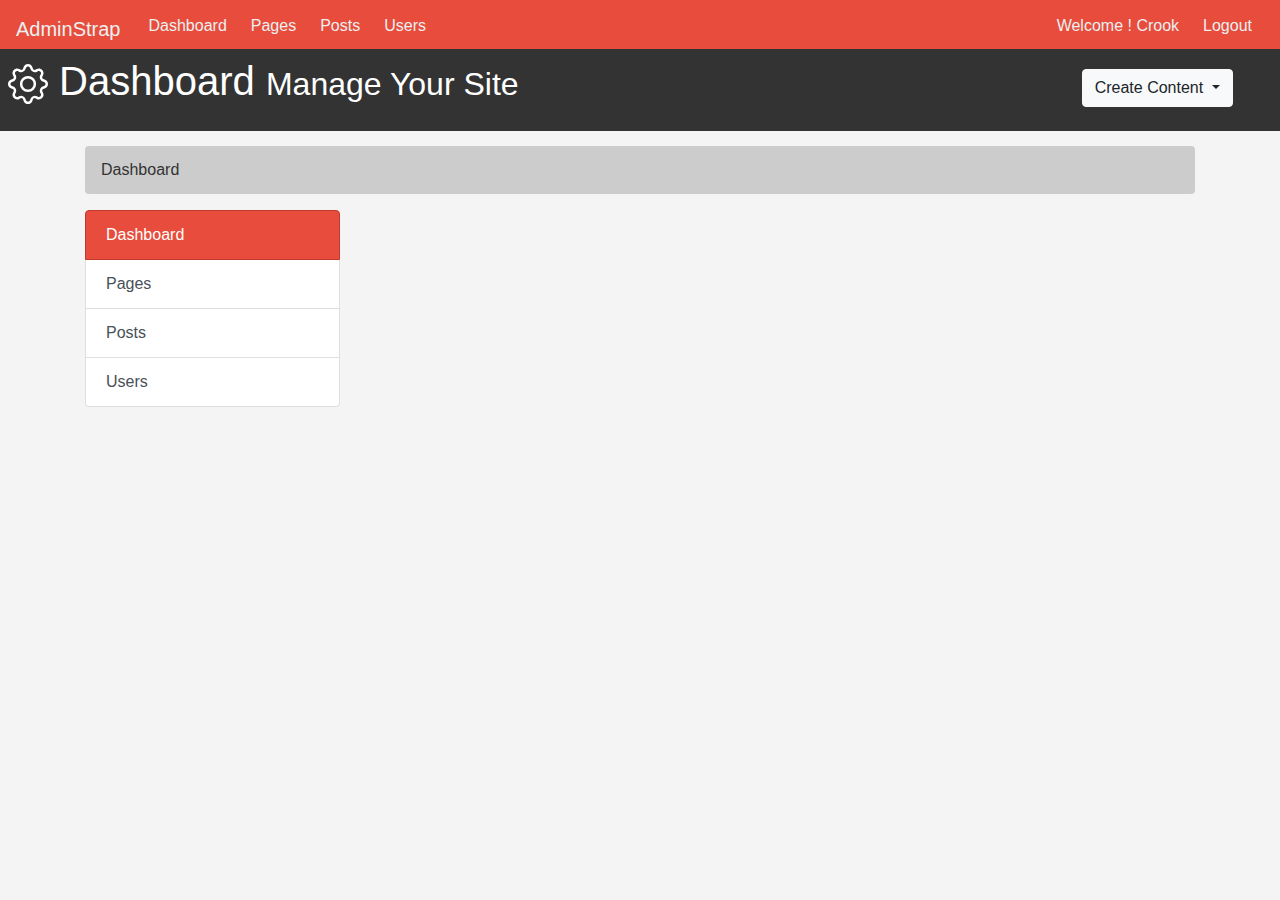
==== index.html @ 679e5288 "First commit" ====
<!doctype html>
<html lang="en">
  <head>
    <meta charset="utf-8">
    <meta name="viewport" content="width=device-width, initial-scale=1, shrink-to-fit=no">
    <title>AdminStrap | Dashboard</title>
    <!-- Bootstrap core CSS -->
    <link rel="stylesheet" href="css/bootstrap.min.css">
    <link rel="stylesheet" href="css/style.css">
  </head>
  <body>
    <nav class="navbar navbar-expand-md navbar-default">
  <a class="navbar-brand" href="#">AdminStrap</a>
  <button class="navbar-toggler" type="button" data-toggle="collapse" data-target="#navbarsExampleDefault" aria-controls="navbarsExampleDefault" aria-expanded="false" aria-label="Toggle navigation">
    <span class="navbar-toggler-icon"></span>
  </button>

  <div class="collapse navbar-collapse" id="navbarsExampleDefault">
    <ul class="navbar-nav mr-auto">
      <li class="nav-item">
        <a class="nav-link active" href="index.html" >Dashboard</a>
      </li>
      <li class="nav-item">
        <a class="nav-link" href="#">Pages</a>
      </li>
      <li class="nav-item">
        <a class="nav-link" href="#">Posts</a>
      </li>
      <li class="nav-item">
        <a class="nav-link" href="#">Users</a>
      </li>
    </ul>
    <ul class="navbar-nav">
      <li class="nav-item">
        <a class="nav-link" href="index.html">Welcome ! Crook</a>
      </li>
      <li class="nav-item">
        <a class="nav-link" href="login.html">Logout</a>
      </li>
    </ul>
  </div>
</nav>
<header id="header">
    <div class="container-fluid">
        <div class="row">
            <div class="col-md-10 p-2">
                <h1>
            <svg width="1em" height="1em" viewBox="0 0 16 16" class="bi bi-gear" fill="currentColor" xmlns="http://www.w3.org/2000/svg">
                <path fill-rule="evenodd" d="M8.837 1.626c-.246-.835-1.428-.835-1.674 0l-.094.319A1.873 1.873 0 0 1 4.377 3.06l-.292-.16c-.764-.415-1.6.42-1.184 1.185l.159.292a1.873 1.873 0 0 1-1.115 2.692l-.319.094c-.835.246-.835 1.428 0 1.674l.319.094a1.873 1.873 0 0 1 1.115 2.693l-.16.291c-.415.764.42 1.6 1.185 1.184l.292-.159a1.873 1.873 0 0 1 2.692 1.116l.094.318c.246.835 1.428.835 1.674 0l.094-.319a1.873 1.873 0 0 1 2.693-1.115l.291.16c.764.415 1.6-.42 1.184-1.185l-.159-.291a1.873 1.873 0 0 1 1.116-2.693l.318-.094c.835-.246.835-1.428 0-1.674l-.319-.094a1.873 1.873 0 0 1-1.115-2.692l.16-.292c.415-.764-.42-1.6-1.185-1.184l-.291.159A1.873 1.873 0 0 1 8.93 1.945l-.094-.319zm-2.633-.283c.527-1.79 3.065-1.79 3.592 0l.094.319a.873.873 0 0 0 1.255.52l.292-.16c1.64-.892 3.434.901 2.54 2.541l-.159.292a.873.873 0 0 0 .52 1.255l.319.094c1.79.527 1.79 3.065 0 3.592l-.319.094a.873.873 0 0 0-.52 1.255l.16.292c.893 1.64-.902 3.434-2.541 2.54l-.292-.159a.873.873 0 0 0-1.255.52l-.094.319c-.527 1.79-3.065 1.79-3.592 0l-.094-.319a.873.873 0 0 0-1.255-.52l-.292.16c-1.64.893-3.433-.902-2.54-2.541l.159-.292a.873.873 0 0 0-.52-1.255l-.319-.094c-1.79-.527-1.79-3.065 0-3.592l.319-.094a.873.873 0 0 0 .52-1.255l-.16-.292c-.892-1.64.902-3.433 2.541-2.54l.292.159a.873.873 0 0 0 1.255-.52l.094-.319z"/>
                <path fill-rule="evenodd" d="M8 5.754a2.246 2.246 0 1 0 0 4.492 2.246 2.246 0 0 0 0-4.492zM4.754 8a3.246 3.246 0 1 1 6.492 0 3.246 3.246 0 0 1-6.492 0z"/>
            </svg>
                    Dashboard <small>Manage Your Site</small></h1>
            </div>
            <div class="col-md-2">
              <div class="dropdown create">
        <button class="btn btn-light dropdown-toggle" type="button" id="dropdownMenuButton" data-toggle="dropdown" aria-haspopup="true" aria-expanded="false">
          Create Content
        </button>
        <div class="dropdown-menu" aria-labelledby="dropdownMenuButton">
          <a class="dropdown-item" href="#">Add Page</a>
          <a class="dropdown-item" href="#">Add Post</a>
          <a class="dropdown-item" href="#">Add User</a>
        </div>
</div>
            </div>
        </div>
    </div>
</header>

<section id="breadcrumb">
  <div class="container">
    <ol class="breadcrumb">
      <li class="active">Dashboard</li>
    </ol>
  </div>
</section>

<section id="main">
  <div class="container">
    <div class="row">
      <div class="col-md-3">
          <div class="list-group">
            <a href="index.html" class="list-group-item list-group-item-action active main__color__bg">
              Dashboard
            </a>
            <a href="pages.html" class="list-group-item list-group-item-action">Pages</a>
            <a href="posts.html" class="list-group-item list-group-item-action">Posts</a>
            <a href="users.html" class="list-group-item list-group-item-action">Users</a>
        </div>
      </div>
      <div class="col-md-9">

      </div>
    </div>
  </div>
</section>

<script src="https://code.jquery.com/jquery-3.5.1.slim.min.js" integrity="sha384-DfXdz2htPH0lsSSs5nCTpuj/zy4C+OGpamoFVy38MVBnE+IbbVYUew+OrCXaRkfj" crossorigin="anonymous"></script>
<script src="https://cdn.jsdelivr.net/npm/popper.js@1.16.1/dist/umd/popper.min.js" integrity="sha384-9/reFTGAW83EW2RDu2S0VKaIzap3H66lZH81PoYlFhbGU+6BZp6G7niu735Sk7lN" crossorigin="anonymous"></script>
<script src="js/bootstrap.min.js"></script>

</html>
---- css/style.css ----
body {
    background: #f4f4f4;
}
.navbar {
    min-height: 33px !important;
    margin-bottom: 0;
    border-radius: 0;
}
.navbar-nav > li > a, .navbar-brand {
    padding-top: 6px !important;
    padding-bottom: 0 !important;
    height: 33px;
}

.main__color__bg{
    background-color: #e74c3c !important;
    border-color: #c0392b !important;
    color: #ffffff;
}

.navbar {
  background-color: #e74c3c;
}
.navbar .navbar-brand {
  color: #ecf0f1;
}
.navbar .navbar-brand:hover,
.navbar .navbar-brand:focus {
  color: #ffbbbc;
}
.navbar .navbar-text {
  color: #ecf0f1;
}
.navbar .navbar-text a {
  color: #ffbbbc;
}
.navbar .navbar-text a:hover,
.navbar .navbar-text a:focus {
  color: #ffbbbc; 
}
.navbar .navbar-nav .nav-link {
  color: #ecf0f1;
  border-radius: .25rem;
  margin: 0 0.25em;
}
.navbar .navbar-nav .nav-link:not(.disabled):hover,
.navbar .navbar-nav .nav-link:not(.disabled):focus {
  color: #ffbbbc;
}
.navbar .navbar-nav .nav-item.active .nav-link,
.navbar .navbar-nav .nav-item.active .nav-link:hover,
.navbar .navbar-nav .nav-item.active .nav-link:focus,
.navbar .navbar-nav .nav-item.show .nav-link,
.navbar .navbar-nav .nav-item.show .nav-link:hover,
.navbar .navbar-nav .nav-item.show .nav-link:focus {
  color: #ffbbbc;
  background-color: #c0392b;
}
.navbar .navbar-toggler {
  border-color: #c0392b;
}
.navbar .navbar-toggler:hover,
.navbar .navbar-toggler:focus {
  background-color: #c0392b;
}
.navbar .navbar-toggler .navbar-toggler-icon {
  color: #ecf0f1;
}
.navbar .navbar-collapse,
.navbar .navbar-form {
  border-color: #ecf0f1;
}
.navbar .navbar-link {
  color: #ecf0f1;
}
.navbar .navbar-link:hover {
  color: #ffbbbc;
}

/* Header */
#header {
  background: #333333;
  color: #ffff;
  padding-bottom: 10px;
  margin-bottom: 15px;
}
#header .create{
  padding-top: 20px;
}

.breadcrumb {
  background: #cccccc;
  color: #333333;
}
.breadcrumb a{
  color: #333333;
}





















@media (max-width: 575px) {
  .navbar-expand-sm .navbar-nav .show .dropdown-menu .dropdown-item {
    color: #ecf0f1;
  }
  .navbar-expand-sm .navbar-nav .show .dropdown-menu .dropdown-item:hover,
  .navbar-expand-sm .navbar-nav .show .dropdown-menu .dropdown-item:focus {
    color: #ffbbbc;
  }
  .navbar-expand-sm .navbar-nav .show .dropdown-menu .dropdown-item.active {
    color: #ffbbbc;
    background-color: #c0392b;
  }
}

@media (max-width: 767px) {
  .navbar-expand-md .navbar-nav .show .dropdown-menu .dropdown-item {
    color: #ecf0f1;
  }
  .navbar-expand-md .navbar-nav .show .dropdown-menu .dropdown-item:hover,
  .navbar-expand-md .navbar-nav .show .dropdown-menu .dropdown-item:focus {
    color: #ffbbbc;
  }
  .navbar-expand-md .navbar-nav .show .dropdown-menu .dropdown-item.active {
    color: #ffbbbc;
    background-color: #c0392b;
  }
}

@media (max-width: 991px) {
  .navbar-expand-lg .navbar-nav .show .dropdown-menu .dropdown-item {
    color: #ecf0f1;
  }
  .navbar-expand-lg .navbar-nav .show .dropdown-menu .dropdown-item:hover,
  .navbar-expand-lg .navbar-nav .show .dropdown-menu .dropdown-item:focus {
    color: #ffbbbc;
  }
  .navbar-expand-lg .navbar-nav .show .dropdown-menu .dropdown-item.active {
    color: #ffbbbc;
    background-color: #c0392b;
  }
}

@media (max-width: 1199px) {
  .navbar-expand-xl .navbar-nav .show .dropdown-menu .dropdown-item {
    color: #ecf0f1;
  }
  .navbar-expand-xl .navbar-nav .show .dropdown-menu .dropdown-item:hover,
  .navbar-expand-xl .navbar-nav .show .dropdown-menu .dropdown-item:focus {
    color: #ffbbbc;
  }
  .navbar-expand-xl .navbar-nav .show .dropdown-menu .dropdown-item.active {
    color: #ffbbbc;
    background-color: #c0392b;
  }
}

.navbar-expand .navbar-nav .show .dropdown-menu .dropdown-item {
  color: #ecf0f1;
}
.navbar-expand .navbar-nav .show .dropdown-menu .dropdown-item:hover,
.navbar-expand .navbar-nav .show .dropdown-menu .dropdown-item:focus {
  color: #ffbbbc;
}
.navbar-expand .navbar-nav .show .dropdown-menu .dropdown-item.active {
  color: #ffbbbc;
  background-color: #c0392b;
}
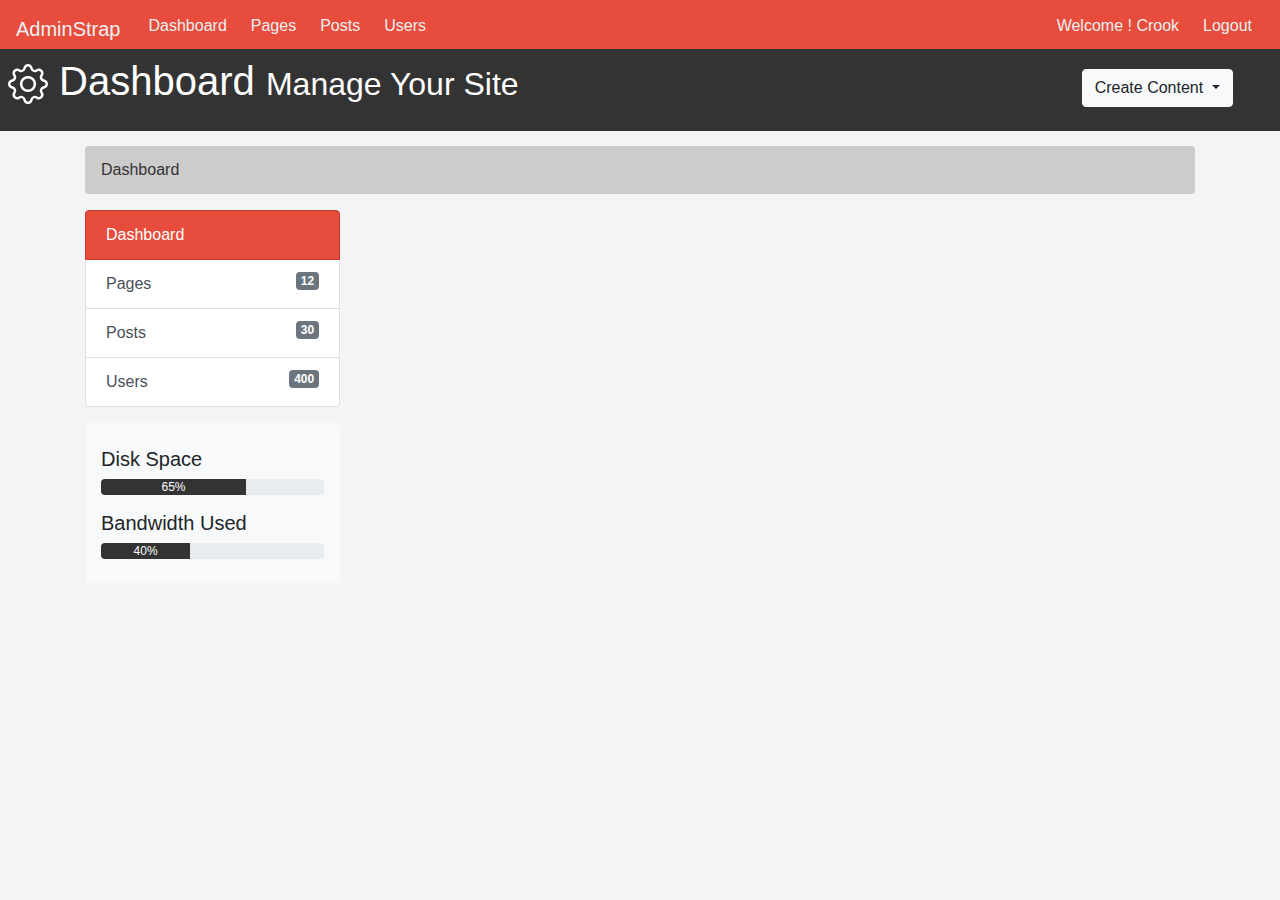
==== commit c483f3de: "The second commit" ====
--- a/index.html
+++ b/index.html
@@ -6,6 +6,7 @@
     <meta name="viewport" content="width=device-width, initial-scale=1, shrink-to-fit=no">
     <title>AdminStrap | Dashboard</title>
     <!-- Bootstrap core CSS -->
+    <link rel="stylesheet" href="node_modules/@fortawesome/fontawesome-free/css/all.min.css">
     <link rel="stylesheet" href="css/bootstrap.min.css">
     <link rel="stylesheet" href="css/style.css">
   </head>
@@ -82,11 +83,22 @@
       <div class="col-md-3">
           <div class="list-group">
             <a href="index.html" class="list-group-item list-group-item-action active main__color__bg">
-              Dashboard
+             <i class="fas fa-cog"></i> Dashboard 
             </a>
-            <a href="pages.html" class="list-group-item list-group-item-action">Pages</a>
-            <a href="posts.html" class="list-group-item list-group-item-action">Posts</a>
-            <a href="users.html" class="list-group-item list-group-item-action">Users</a>
+            <a href="pages.html" class="list-group-item list-group-item-action"><i class="fas fa-list-ul"></i> Pages <span class="badge badge-secondary ml-5" style="float: right;">12</span></a>
+            <a href="posts.html" class="list-group-item list-group-item-action"><i class="fas fa-pencil-alt"></i> Posts <span class="badge badge-secondary ml-5" style="float: right;">30</span></a>
+            <a href="users.html" class="list-group-item list-group-item-action"><i class="fas fa-users"></i> Users <span class="badge badge-secondary ml-5" style="float: right;">400</span></a>
+        </div>
+
+        <div class="well mt-3 bg-light px-3 py-4 rounded">
+          <h5>Disk Space</h5>
+          <div class="progress">
+            <div class="progress-bar " role="progressbar" style="width: 65%;" aria-valuenow="25" aria-valuemin="0" aria-valuemax="100">65%</div>
+          </div>
+          <h5 class="mt-3">Bandwidth Used</h5>
+          <div class="progress">
+            <div class="progress-bar " role="progressbar" style="width: 40%;" aria-valuenow="25" aria-valuemin="0" aria-valuemax="100">40%</div>
+          </div>
         </div>
       </div>
       <div class="col-md-9">
@@ -99,5 +111,6 @@
 <script src="https://code.jquery.com/jquery-3.5.1.slim.min.js" integrity="sha384-DfXdz2htPH0lsSSs5nCTpuj/zy4C+OGpamoFVy38MVBnE+IbbVYUew+OrCXaRkfj" crossorigin="anonymous"></script>
 <script src="https://cdn.jsdelivr.net/npm/popper.js@1.16.1/dist/umd/popper.min.js" integrity="sha384-9/reFTGAW83EW2RDu2S0VKaIzap3H66lZH81PoYlFhbGU+6BZp6G7niu735Sk7lN" crossorigin="anonymous"></script>
 <script src="js/bootstrap.min.js"></script>
+<script src="node_modules/@fortawesome/fontawesome-free/js/all.min.js"></script>
 
 </html>
--- a/css/style.css
+++ b/css/style.css
@@ -95,8 +95,10 @@
 .breadcrumb a{
   color: #333333;
 }
-
-
+.progress-bar {
+  background: #333333;
+  color: #fff;
+}
 
 
 
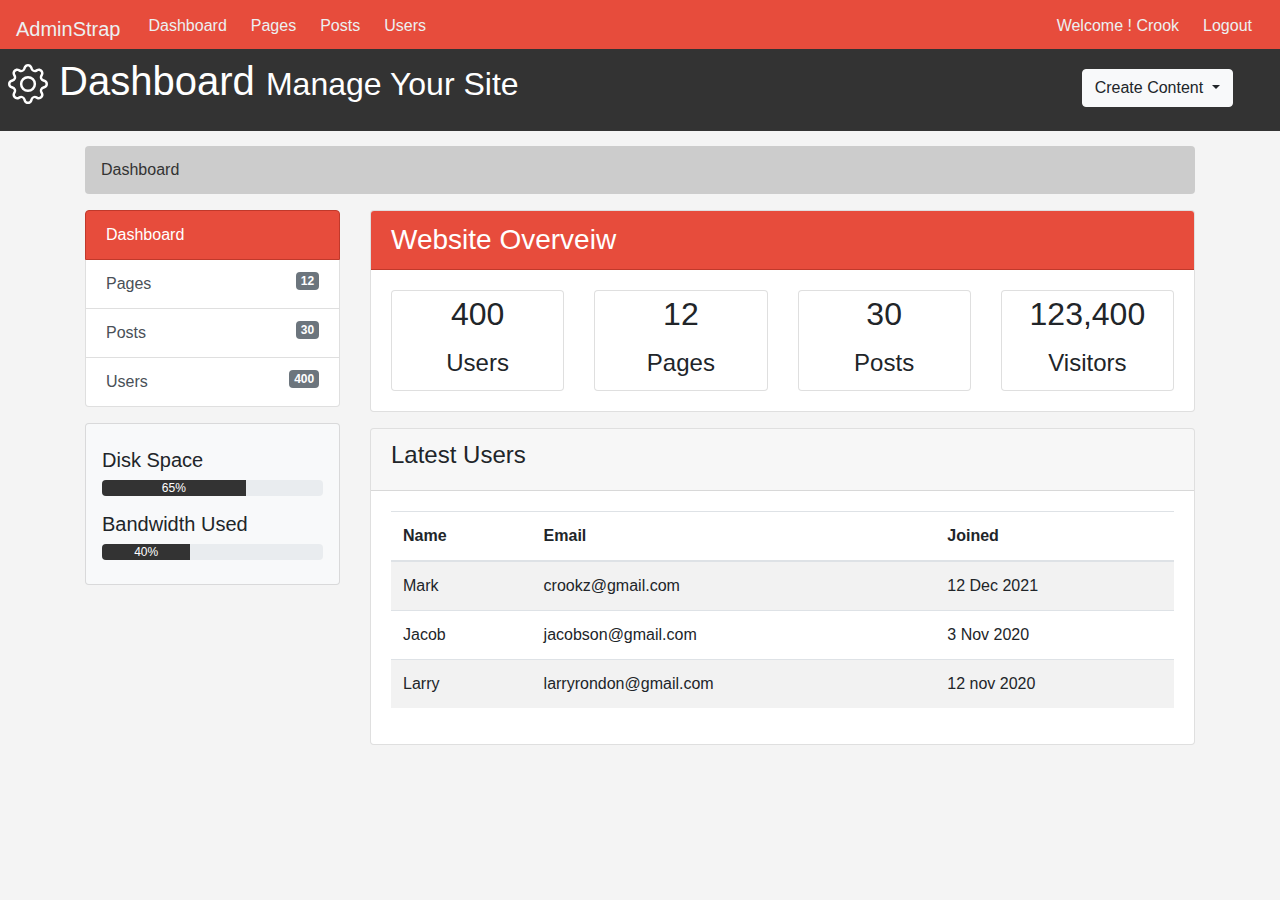
==== commit 62f9b511: "The third commit" ====
--- a/index.html
+++ b/index.html
@@ -59,7 +59,7 @@
           Create Content
         </button>
         <div class="dropdown-menu" aria-labelledby="dropdownMenuButton">
-          <a class="dropdown-item" href="#">Add Page</a>
+          <a class="dropdown-item" type="button" data-toggle="modal" data-target="#addPage">Add Page</a>
           <a class="dropdown-item" href="#">Add Post</a>
           <a class="dropdown-item" href="#">Add User</a>
         </div>
@@ -90,7 +90,7 @@
             <a href="users.html" class="list-group-item list-group-item-action"><i class="fas fa-users"></i> Users <span class="badge badge-secondary ml-5" style="float: right;">400</span></a>
         </div>
 
-        <div class="well mt-3 bg-light px-3 py-4 rounded">
+        <div class="card mt-3 bg-light px-3 py-4 rounded">
           <h5>Disk Space</h5>
           <div class="progress">
             <div class="progress-bar " role="progressbar" style="width: 65%;" aria-valuenow="25" aria-valuemin="0" aria-valuemax="100">65%</div>
@@ -102,11 +102,100 @@
         </div>
       </div>
       <div class="col-md-9">
-
+        <div class="card">
+          <h3 class="card-header main__color__bg">Website Overveiw</h3>
+          <div class="card-body">
+            <div class="row">
+              <div class="col-md-3">
+                <div class="card dash-box">
+                  <h2 class="mx-auto py-1"> <i class="fas fa-users"></i> 400</h2>
+                  <h4 class="mx-auto py-1"> Users</h4>
+                </div>
+              </div>
+              <div class="col-md-3">
+                <div class="card dash-box">
+                  <h2 class="mx-auto py-1"> <i class="fas fa-list-ul"></i> 12</h2>
+                  <h4 class="mx-auto py-1"> Pages</h4>
+                </div>
+              </div>
+              <div class="col-md-3">
+                <div class="card dash-box">
+                  <h2 class="mx-auto py-1"> <i class="fas fa-pencil-alt"></i>  30</h2>
+                  <h4 class="mx-auto py-1"> Posts</h4>
+                </div>
+              </div>
+              <div class="col-md-3">
+                <div class="card dash-box">
+                  <h2 class="mx-auto py-1"> <i class="fas fa-chart-pie"></i> 123,400</h2>
+                  <h4 class="mx-auto py-1"> Visitors</h4>
+                </div>
+              </div>
+            </div>
+          </div>
+        </div>
+        <div class="card mt-3">
+          <div class="card-header"><h4>Latest Users</h4></div>
+          <div class="card-body">
+            <table class="table table-striped">
+  <thead>
+    <tr>
+      <th scope="col">Name</th>
+      <th scope="col">Email</th>
+      <th scope="col">Joined</th>
+    </tr>
+  </thead>
+  <tbody>
+    <tr>
+      <td>Mark</td>
+      <td>crookz@gmail.com</td>
+      <td>12 Dec 2021</td>
+    </tr>
+    <tr>
+      <td>Jacob</td>
+      <td>jacobson@gmail.com</td>
+      <td>3 Nov 2020</td>
+    </tr>
+    <tr> 
+      <td>Larry</td>
+      <td>larryrondon@gmail.com</td>
+      <td>12 nov 2020</td>
+    </tr>
+  </tbody>
+</table>
+          </div>
+        </div>
       </div>
     </div>
   </div>
 </section>
+
+<!-- Modals -->
+<!-- Add page -->
+
+<!-- Modal -->
+<div class="modal fade " id="addPage" tabindex="-1" role="dialog" aria-labelledby="exampleModalLabel" aria-hidden="true">
+  <div class="modal-dialog modal-lg" role="document">
+    <div class="modal-content">
+      <div class="modal-header">
+        <h5 class="modal-title" id="exampleModalLabel">Add Page</h5>
+        <button type="button" class="close" data-dismiss="modal" aria-label="Close">
+          <span aria-hidden="true">&times;</span>
+        </button>
+      </div>
+      <div class="modal-body">
+        ...
+      </div>
+      <div class="modal-footer">
+        <button type="button" class="btn btn-secondary" data-dismiss="modal">Close</button>
+        <button type="button" class="btn btn-primary">Save changes</button>
+      </div>
+    </div>
+  </div>
+</div>
+
+
+
+
 
 <script src="https://code.jquery.com/jquery-3.5.1.slim.min.js" integrity="sha384-DfXdz2htPH0lsSSs5nCTpuj/zy4C+OGpamoFVy38MVBnE+IbbVYUew+OrCXaRkfj" crossorigin="anonymous"></script>
 <script src="https://cdn.jsdelivr.net/npm/popper.js@1.16.1/dist/umd/popper.min.js" integrity="sha384-9/reFTGAW83EW2RDu2S0VKaIzap3H66lZH81PoYlFhbGU+6BZp6G7niu735Sk7lN" crossorigin="anonymous"></script>
--- a/css/style.css
+++ b/css/style.css
@@ -99,7 +99,9 @@
   background: #333333;
   color: #fff;
 }
-
+.dash-box{
+  text-align: center;
+}
 
 
 
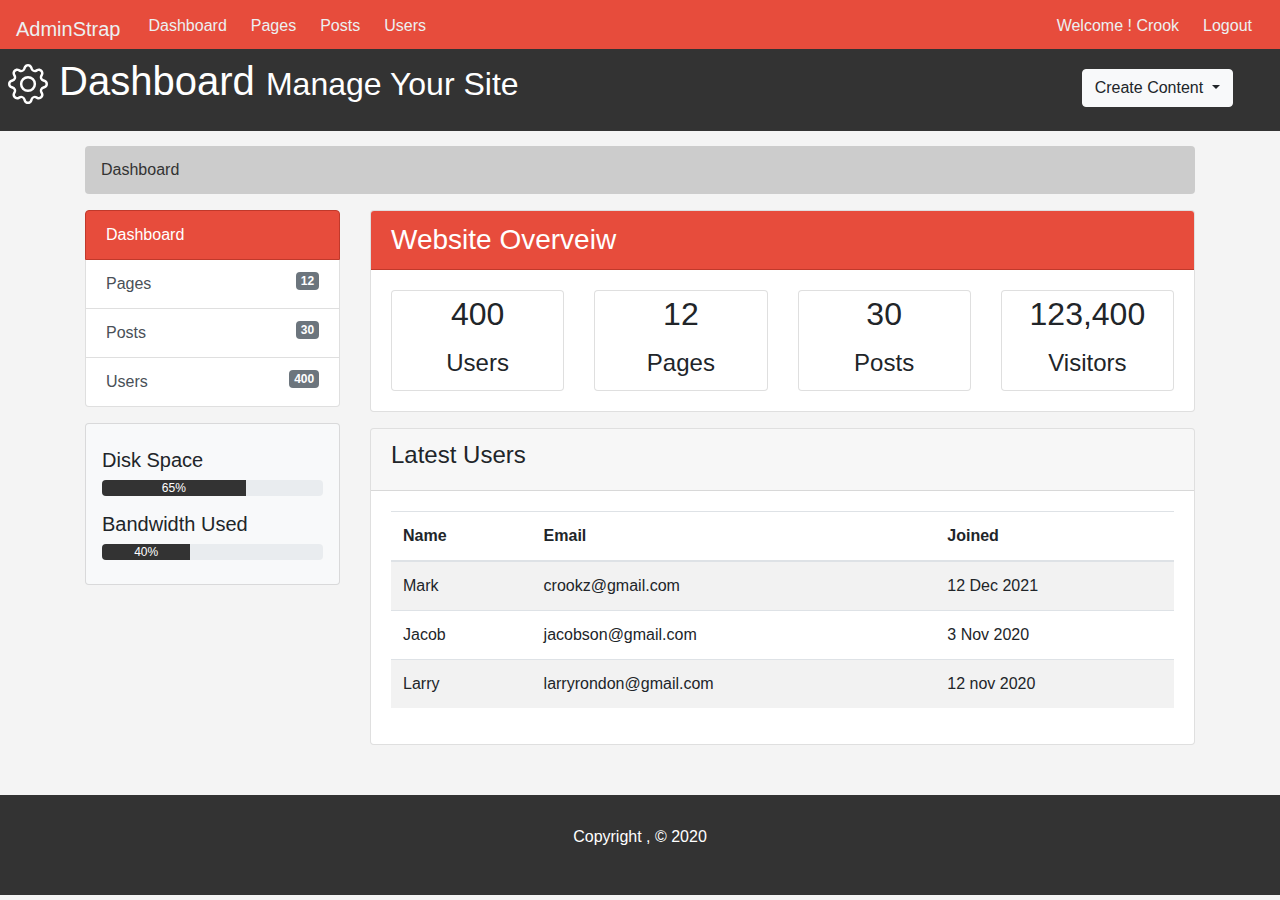
==== commit 37d3acbc: "the fourth commit" ====
--- a/index.html
+++ b/index.html
@@ -9,6 +9,7 @@
     <link rel="stylesheet" href="node_modules/@fortawesome/fontawesome-free/css/all.min.css">
     <link rel="stylesheet" href="css/bootstrap.min.css">
     <link rel="stylesheet" href="css/style.css">
+    <script src="https://cdn.ckeditor.com/4.15.1/standard/ckeditor.js"></script>
   </head>
   <body>
     <nav class="navbar navbar-expand-md navbar-default">
@@ -169,12 +170,17 @@
   </div>
 </section>
 
+
+<footer id="footer">
+  <p>Copyright , &copy; 2020</p>
+</footer>
 <!-- Modals -->
 <!-- Add page -->
 
 <!-- Modal -->
 <div class="modal fade " id="addPage" tabindex="-1" role="dialog" aria-labelledby="exampleModalLabel" aria-hidden="true">
   <div class="modal-dialog modal-lg" role="document">
+    <form action="">
     <div class="modal-content">
       <div class="modal-header">
         <h5 class="modal-title" id="exampleModalLabel">Add Page</h5>
@@ -183,17 +189,36 @@
         </button>
       </div>
       <div class="modal-body">
-        ...
+        <div class="form-group">
+          <label for="">Page Title</label>
+          <input type="text" class="form-control">
+        </div>
+        <div class="form-group">
+          <label for="">Page Body</label>
+          <textarea name="editor1" class="form-control" placeholder="Page Body"></textarea>
+        </div>
+        <div class="checkbox">
+          <label for="">
+            <input type="checkbox"> Published
+          </label>
+        </div>
+        <div class="form-group">
+          <label for="Meta Tags">Meta Tags</label>
+          <input type="text"  class="form-control" placeholder="Add some tags">
+        </div>
+        <div class="form-group">
+          <label for="metaDescription">Meta Description</label>
+          <input type="text"  class="form-control" placeholder="Add Meta Description">
+        </div>
       </div>
       <div class="modal-footer">
         <button type="button" class="btn btn-secondary" data-dismiss="modal">Close</button>
-        <button type="button" class="btn btn-primary">Save changes</button>
+        <button type="submit" class="btn btn-primary">Save changes</button>
       </div>
     </div>
+    </form>
   </div>
 </div>
-
-
 
 
 
@@ -201,5 +226,6 @@
 <script src="https://cdn.jsdelivr.net/npm/popper.js@1.16.1/dist/umd/popper.min.js" integrity="sha384-9/reFTGAW83EW2RDu2S0VKaIzap3H66lZH81PoYlFhbGU+6BZp6G7niu735Sk7lN" crossorigin="anonymous"></script>
 <script src="js/bootstrap.min.js"></script>
 <script src="node_modules/@fortawesome/fontawesome-free/js/all.min.js"></script>
+<script>CKEDITOR.replace( 'editor1' );</script>
 
 </html>
--- a/css/style.css
+++ b/css/style.css
@@ -103,6 +103,13 @@
   text-align: center;
 }
 
+#footer {
+  background: #333333;
+  color: #fff;
+  text-align: center;
+  padding: 30px;
+  margin-top: 50px;
+}
 
 
 
